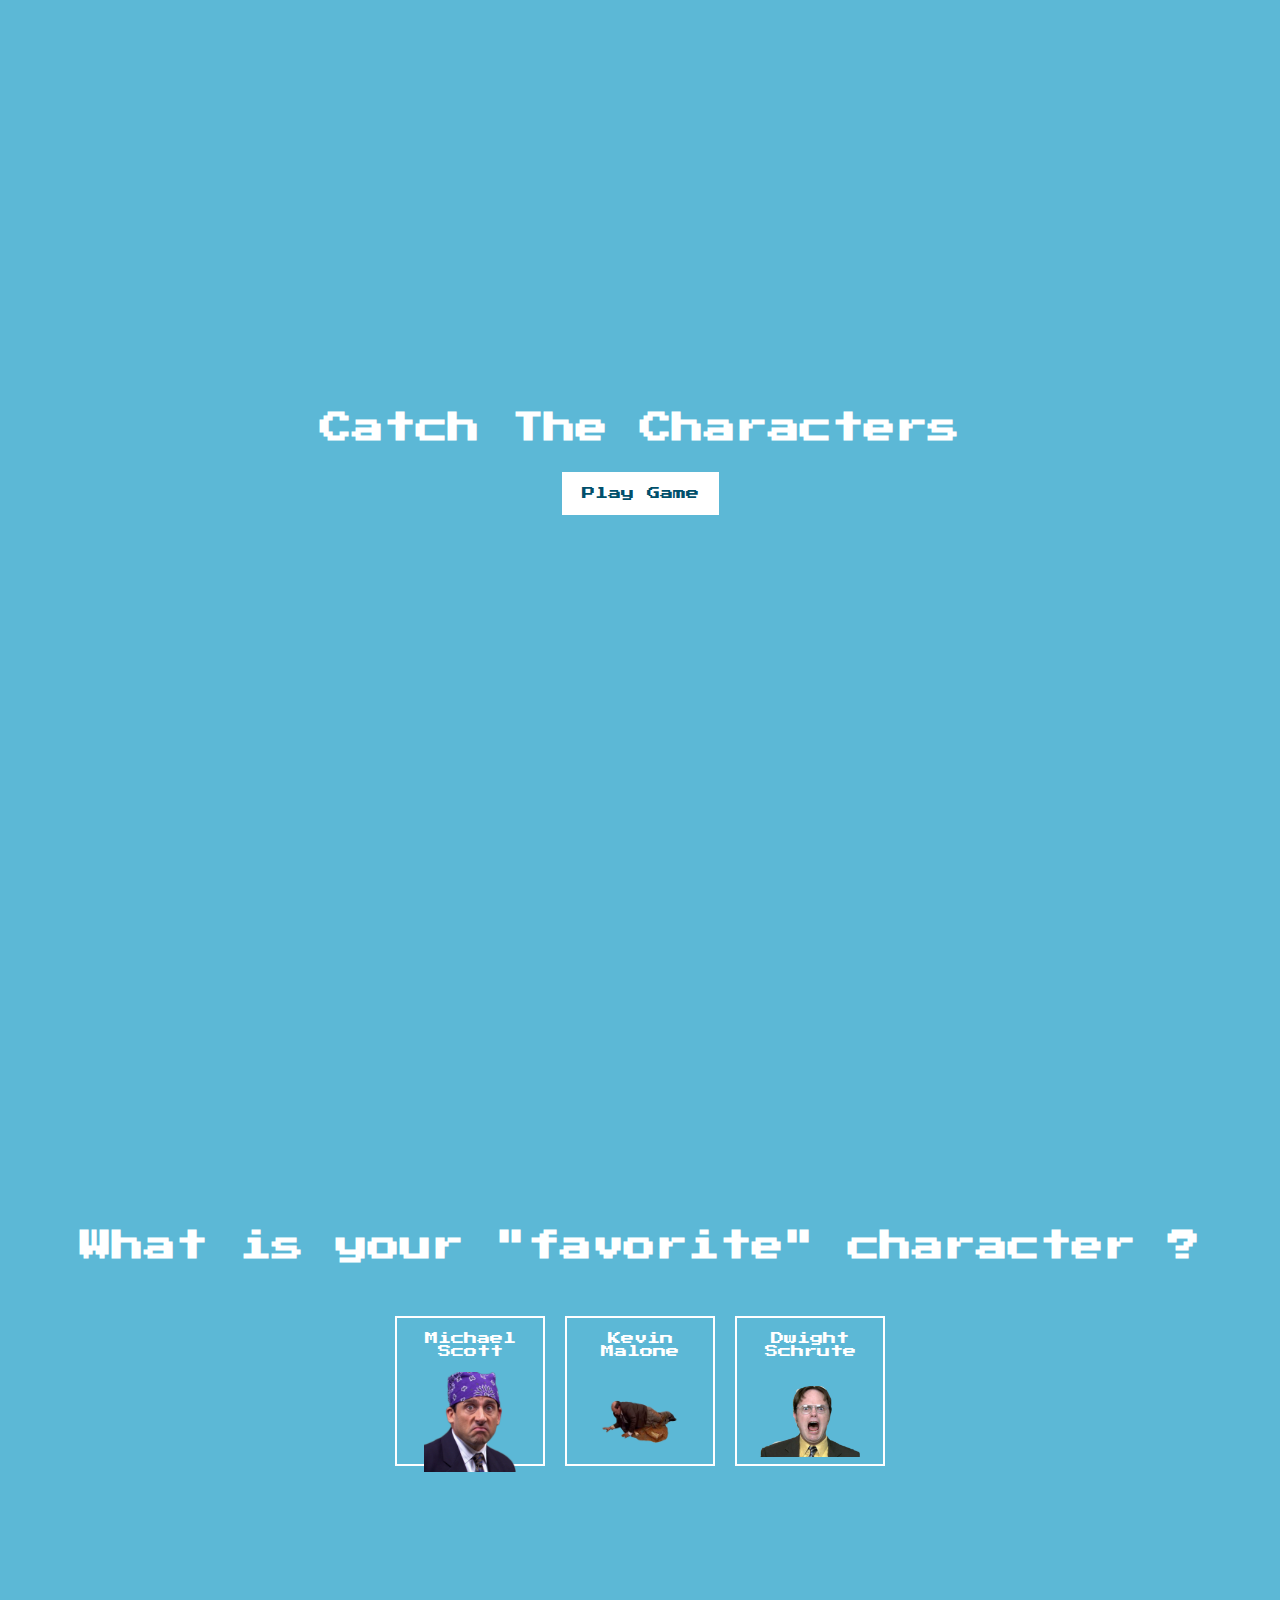
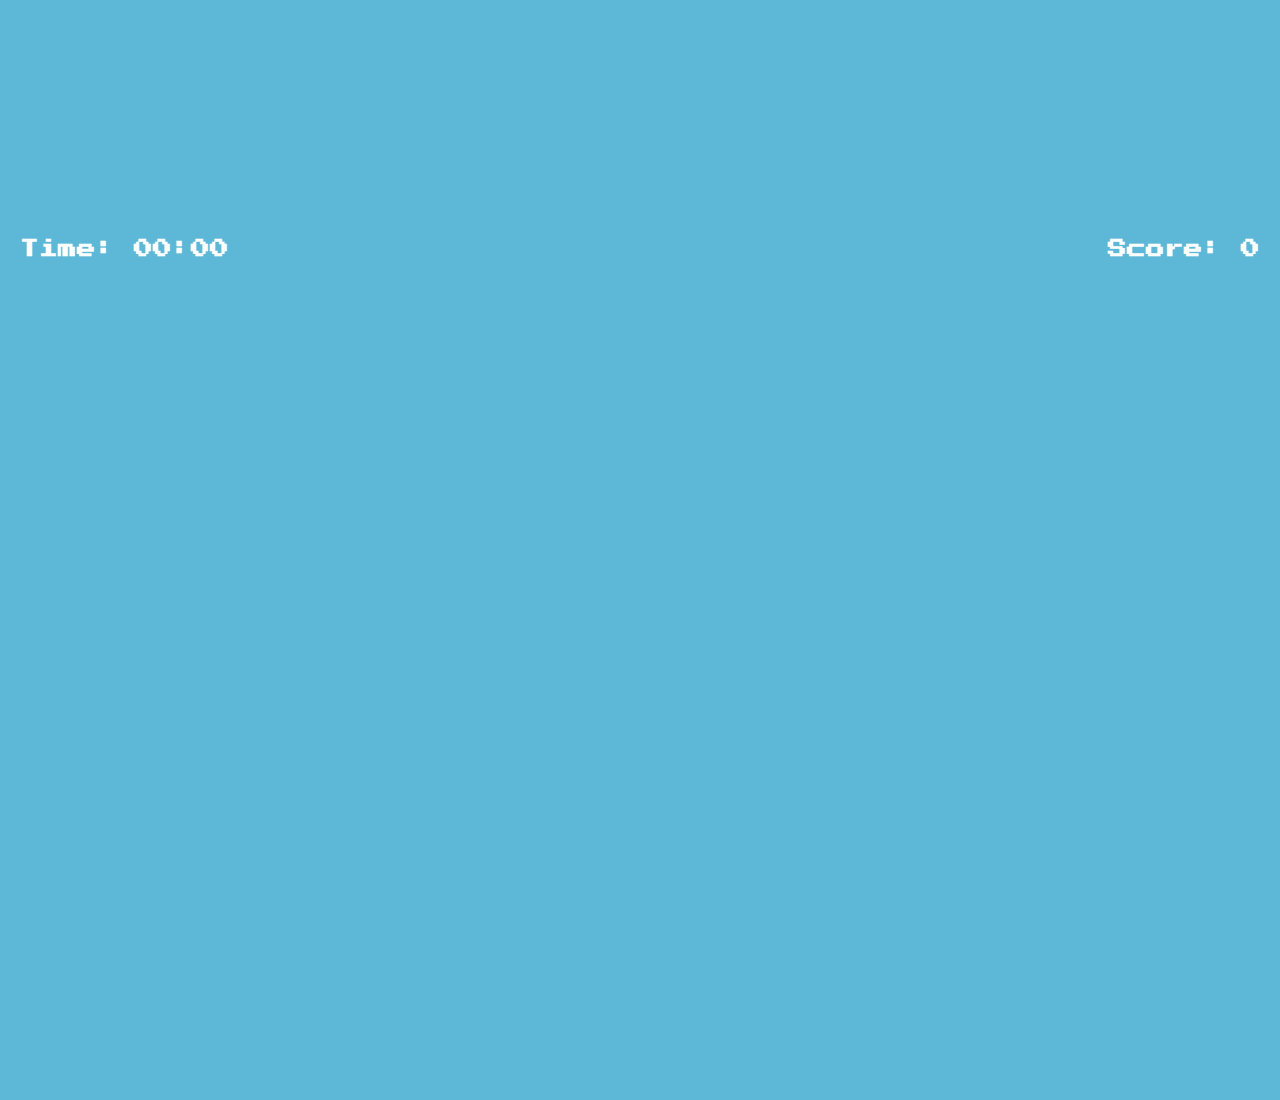
==== Character Catch Game/index.html @ 24efe4d0 "Defi N°3" ====
<!DOCTYPE html>
<html lang="fr">
    <head>
        <meta charset="UTF-8" />
        <meta name="viewport" content="width=device-width, initial-scale=1.0" />
        <link rel="stylesheet" href="style.css" />
        <title>Catch The Characters</title>
    </head>
    <body>
        <div class="screen">
            <h1>Catch The Characters</h1>
            <button class="btn" id="start-btn">Play Game</button>
        </div>

        <div class="screen">
            <h1>What is your "favorite" character ?</h1>
            <ul class="characters-list">
                <li>
                    <button class="choose-character-btn">
                        <p>Michael Scott</p>
                        <img src="image/Michael-Scott.png" alt="Michael Scott">
                    </button>
                </li>
                <li>
                    <button class="choose-character-btn">
                        <p>Kevin Malone</p>
                        <img src="image/kevin-malone.png" alt="Michael Scott">
                    </button>
                </li>
                <li>
                    <button class="choose-character-btn">
                        <p>Dwight Schrute</p>
                        <img src="image/dwight-schrute.png" alt="Michael Scott">
                    </button>
                </li>
            </ul>
        </div>

        <div class="screen game-container" id="game-container">
            <h3 id="time" class="time">Time: 00:00</h3>
            <h3 id="Score" class="score">Score: 0</h3>
            <h5 id="message" class="message">Are you annoyed yet?<br>You are playing an impossible game!!</h5>
        </div>

        <script src="script.js"></script>
    </body>
</html>
---- Character Catch Game/style.css ----
@import url('https://fonts.googleapis.com/css?family=Press+Start+2P&display=swap');

* {
    box-sizing: border-box;
}

body {
    background-color: rgb(92, 184, 214);
    color: #fff;
    font-family: 'Press Start 2P', sans-serif;
    height: 100vh;
    overflow: hidden;
    margin: 0;
    text-align: center;
}

a {
    color: #fff;
}

h1 {
    line-height: 1.4;
}

.btn {
    border: 0;
    background-color: #fff;
    color: rgb(0, 80, 107);
    padding: 15px 20px;
    font-family: inherit;
    cursor: pointer;
}

.btn:hover {
    opacity: 0.9;
}

.btn:focus {
    outline: 0;
}

.screen {
    display: flex;
    flex-direction: column;
    align-items: center;
    justify-content: center;
    height: 100vh;
    width: 100vw;
    transition: margin 0.5s ease-out;
}

.screen.up {
    margin-top: -100vh;
}

.characters-list {
    display: flex;
    flex-wrap: wrap;
    justify-content: center;
    list-style-type: none;
    padding: 0;
}

.characters-list li {
    margin: 10px;
}

.choose-character-btn {
    background-color: transparent;
    border: 2px solid #fff;
    color: #fff;
    cursor: pointer;
    font-family: inherit;
    width: 150px;
    height: 150px;
}

.choose-character-btn:hover {
    background-color: #fff;
    color: #516dff;
}

.choose-character-btn:active {
    background-color: rgba(255, 255, 255, 0.7);
}

.choose-character-btn img {
    width: 100px;
    height: 100px;
    object-fit: contain;
}

.game-container {
    position: relative;
}

.time, .score {
    position: absolute;
    top: 20px;
}

.time {
    left: 20px;
}

.score {
    right: 20px;
}

.message {
    line-height: 1.7;
    background-color: rgba(0, 0, 0, 0.5);
    width: 100%;
    padding: 20px;
    z-index: 100;
    text-align: center;
    opacity: 0;
    position: absolute;
    top: 0;
    left: 50%;
    transform: translate(-50%, -150%);
    transition: transform 0.4s ease-in;
}

.message.visible {
    transform: translate(-50%, -150%);
    opacity: 0;
}

.characters {
    cursor: pointer;
    display: flex;
    align-items: center;
    width: 100px;
    height: 100px;
    position: absolute;
    transform: translate(-50%, -50%) scale(1);
    transition: transform 0.3s ease-in-out;
}

.characters.caught {
    transform: translate(-50%, -50%) scale(0);
}

.characters img {
    width: 100px;
    height: 100px;
}
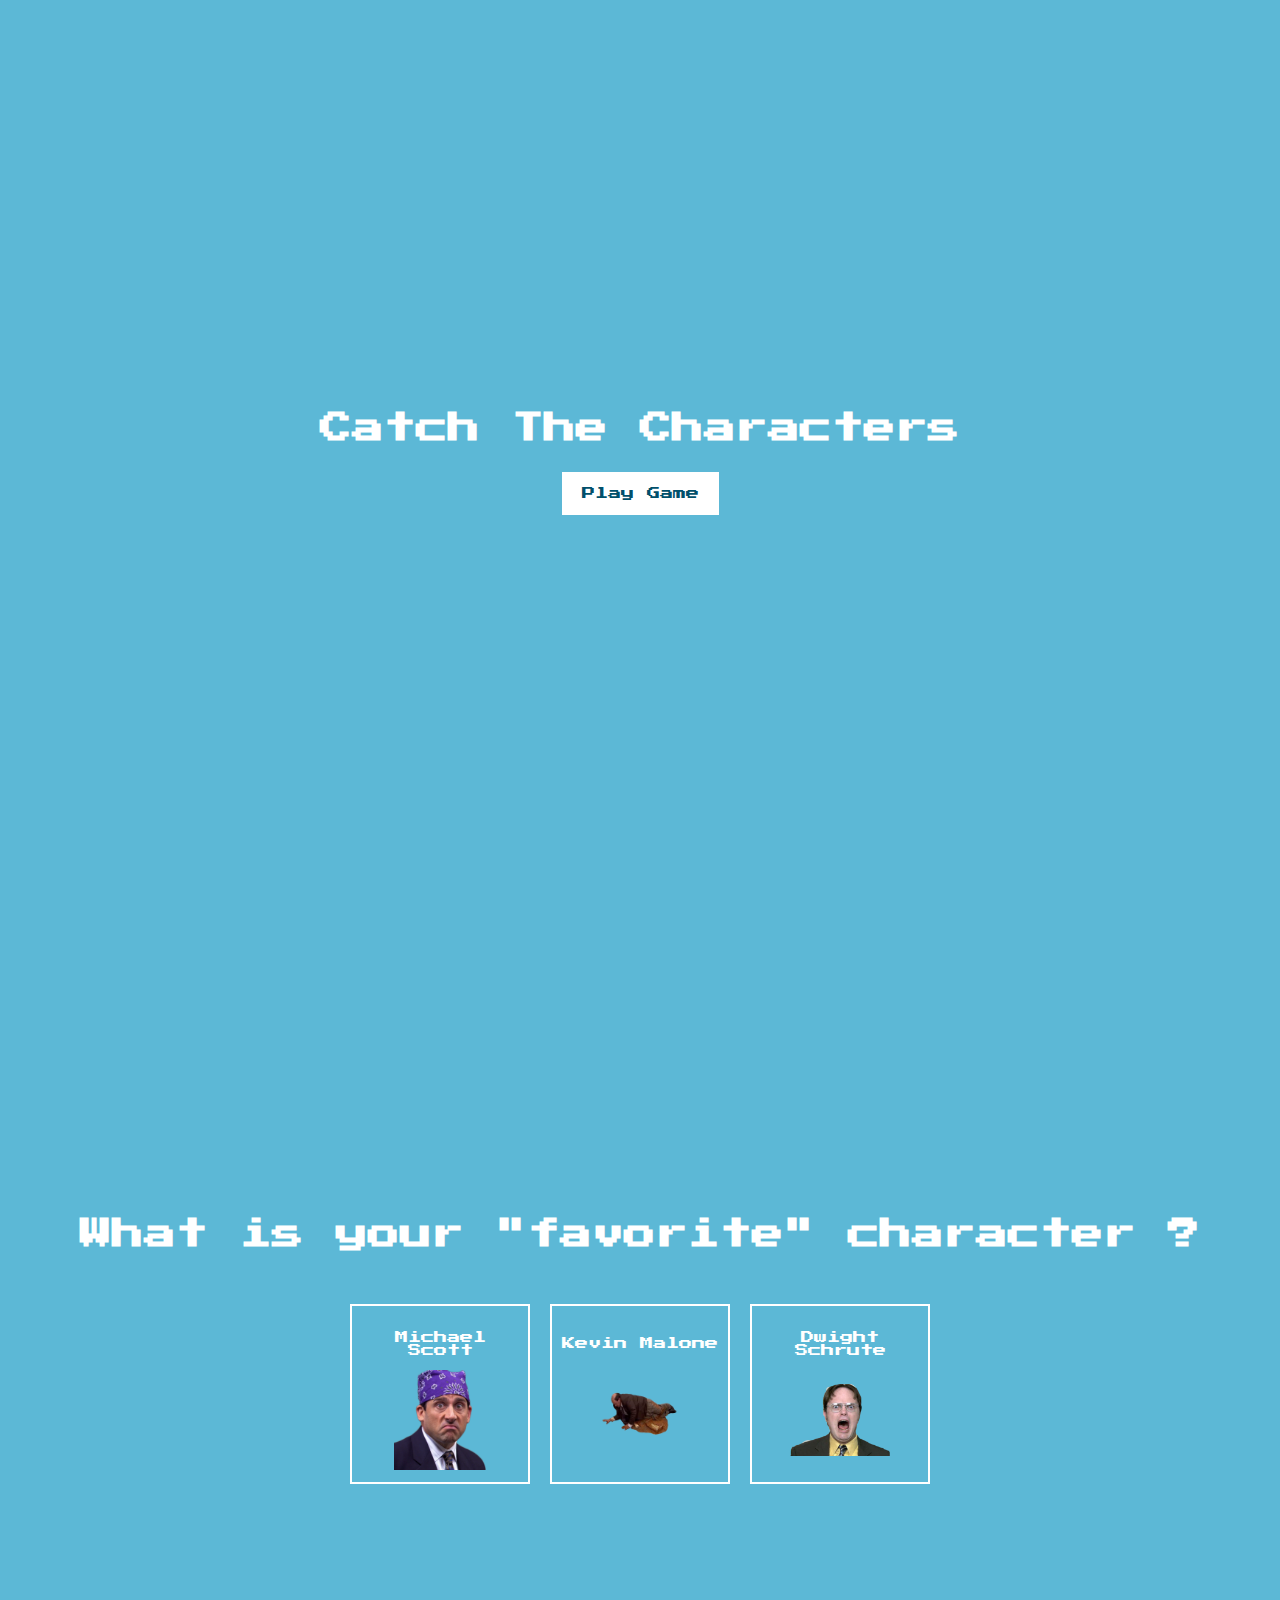
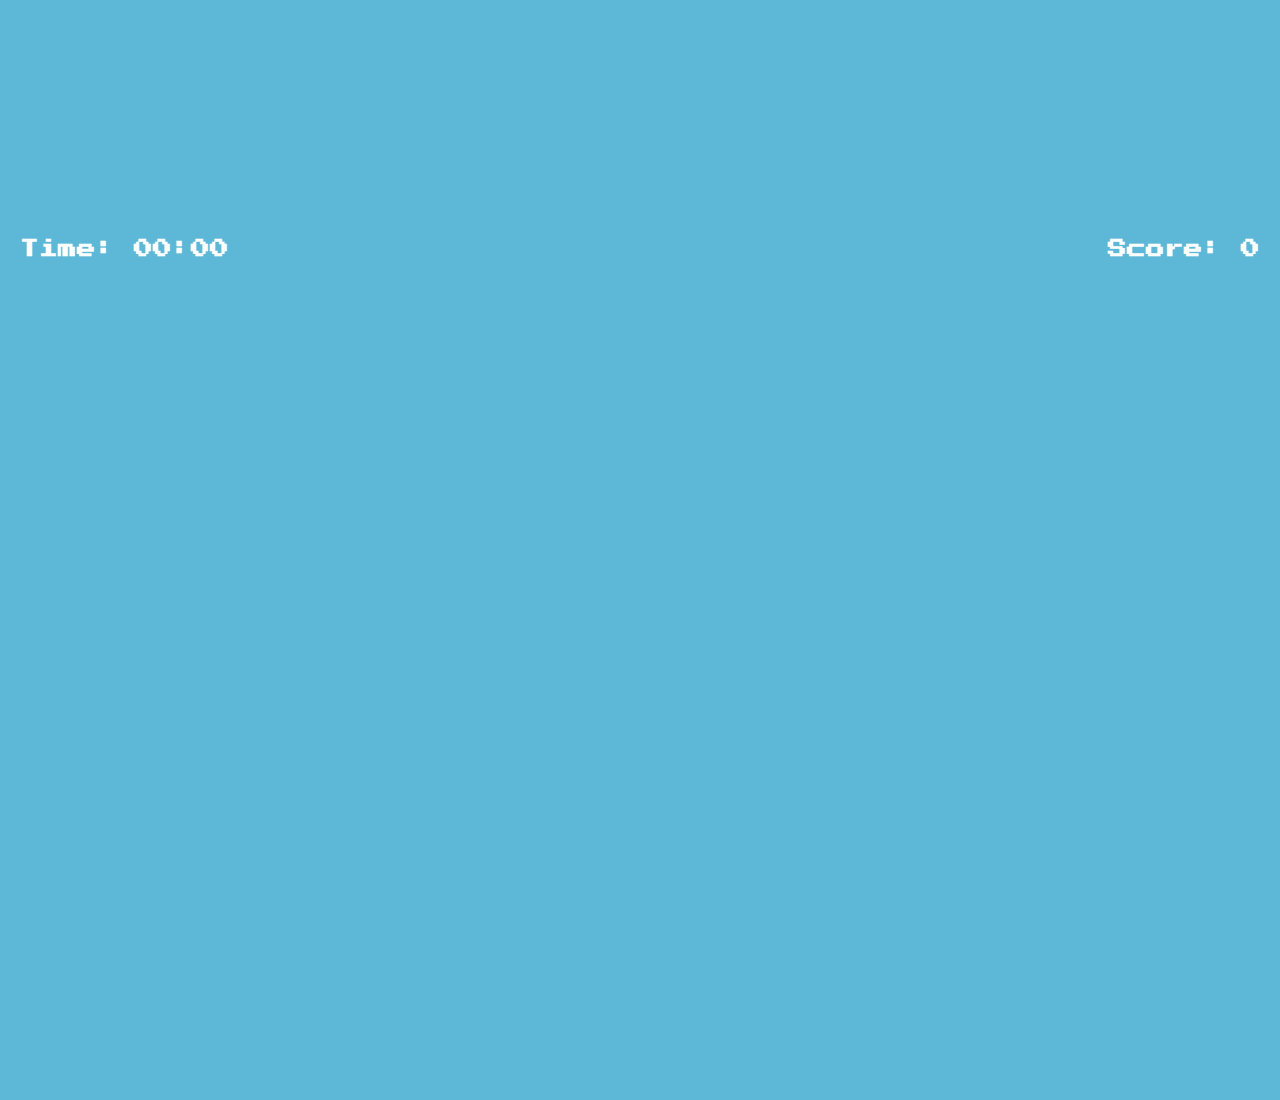
==== commit 0719d2a6: "Rectification du script:  bug de temps et size caractere" ====
--- a/Character Catch Game/index.html
+++ b/Character Catch Game/index.html
@@ -16,19 +16,19 @@
             <h1>What is your "favorite" character ?</h1>
             <ul class="characters-list">
                 <li>
-                    <button class="choose-character-btn">
+                    <button class="choose-character-btn" id="Michael">
                         <p>Michael Scott</p>
                         <img src="image/Michael-Scott.png" alt="Michael Scott">
                     </button>
                 </li>
                 <li>
-                    <button class="choose-character-btn">
+                    <button class="choose-character-btn" id="Kevin">
                         <p>Kevin Malone</p>
                         <img src="image/kevin-malone.png" alt="Michael Scott">
                     </button>
                 </li>
                 <li>
-                    <button class="choose-character-btn">
+                    <button class="choose-character-btn" id="Dwight">
                         <p>Dwight Schrute</p>
                         <img src="image/dwight-schrute.png" alt="Michael Scott">
                     </button>
--- a/Character Catch Game/style.css
+++ b/Character Catch Game/style.css
@@ -71,8 +71,8 @@
     color: #fff;
     cursor: pointer;
     font-family: inherit;
-    width: 150px;
-    height: 150px;
+    width: 180px;
+    height: 180px;
 }
 
 .choose-character-btn:hover {
@@ -107,12 +107,12 @@
     right: 20px;
 }
 
-.message {
+#message {
     line-height: 1.7;
     background-color: rgba(0, 0, 0, 0.5);
     width: 100%;
     padding: 20px;
-    z-index: 100;
+    z-index: 101;
     text-align: center;
     opacity: 0;
     position: absolute;
@@ -122,9 +122,10 @@
     transition: transform 0.4s ease-in;
 }
 
-.message.visible {
-    transform: translate(-50%, -150%);
-    opacity: 0;
+#message.visible {
+    transform: translate(-50%, 150%);
+    opacity: 1;
+    z-index: 101;
 }
 
 .characters {
@@ -143,6 +144,14 @@
 }
 
 .characters img {
+    width: 10px;
+    height: 10px;
+}
+.character {
+    position: absolute;
+}
+
+.character img {
     width: 100px;
     height: 100px;
-}+}
